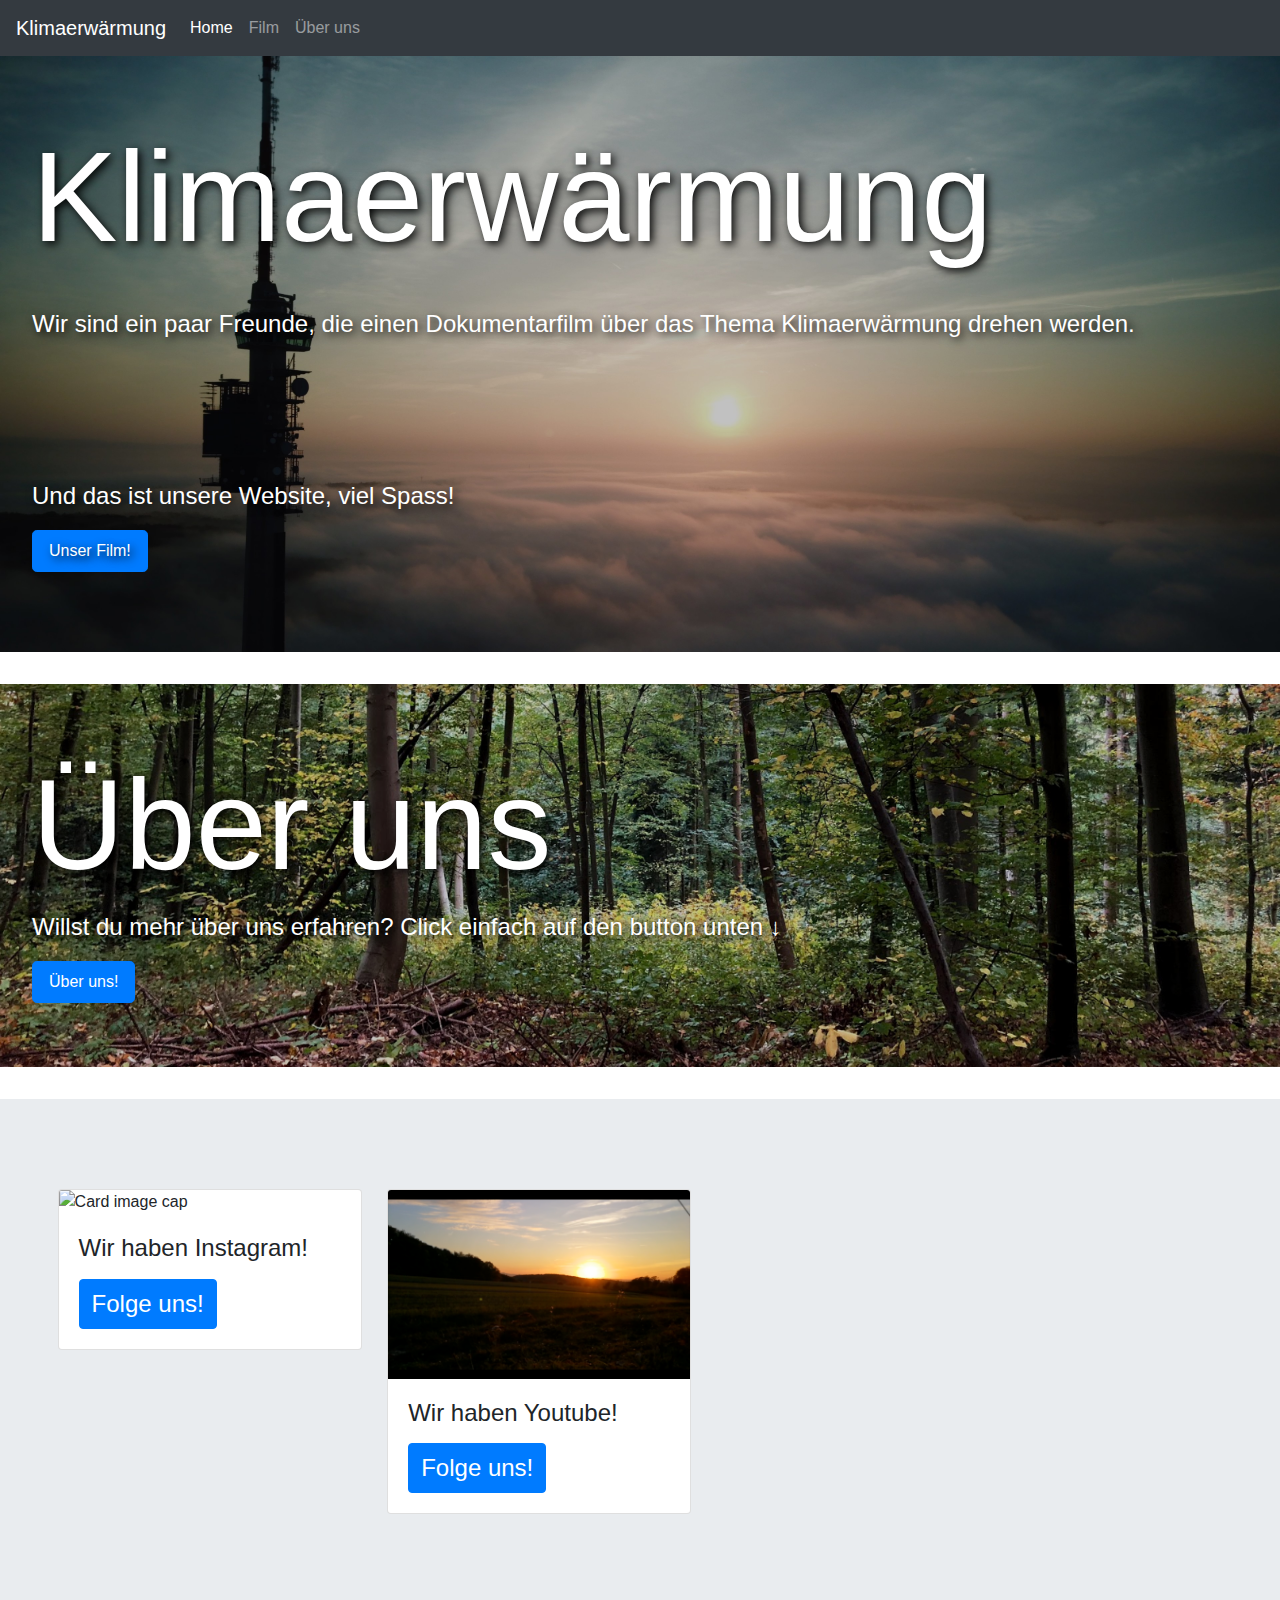
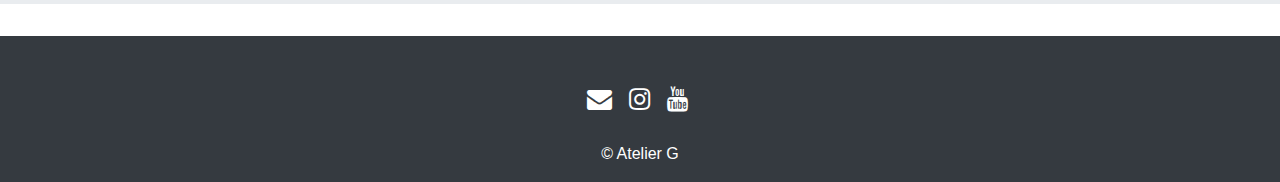
==== index.html @ 514cf0c3 "shit wäg" ====
<!doctype html>
<html lang="en">
  <head>
    <!-- Required meta tags -->
    <meta charset="utf-8">
    <meta name="viewport" content="width=device-width, initial-scale=1, shrink-to-fit=no">

    <!-- Bootstrap CSS -->
    <link rel="stylesheet" href="https://maxcdn.bootstrapcdn.com/bootstrap/4.0.0/css/bootstrap.min.css" integrity="sha384-Gn5384xqQ1aoWXA+058RXPxPg6fy4IWvTNh0E263XmFcJlSAwiGgFAW/dAiS6JXm" crossorigin="anonymous">
      <link rel=stylesheet href="./css/main.css">

    <title>Sandgruben Dok</title>
      
      <link rel="stylesheet" href="https://cdnjs.cloudflare.com/ajax/libs/font-awesome/4.7.0/css/font-awesome.min.css">
      
      <link rel="icon" href="bilder/logo/Bildschirmfoto%202018-10-19%20um%2013.12.36.png">
      
      <!-- Global site tag (gtag.js) - Google Analytics -->
<script async src="https://www.googletagmanager.com/gtag/js?id=UA-127983571-1"></script>
<script>
  window.dataLayer = window.dataLayer || [];
  function gtag(){dataLayer.push(arguments);}
  gtag('js', new Date());

  gtag('config', 'UA-127983571-1');
</script>

      
      <script async src="//pagead2.googlesyndication.com/pagead/js/adsbygoogle.js"></script>
<script>
  (adsbygoogle = window.adsbygoogle || []).push({
    google_ad_client: "ca-pub-8018606766427344",
    enable_page_level_ads: true
  });
</script>
      
  </head>
  <body>
      
     
      
    <nav class="navbar navbar-expand-lg navbar-dark bg-dark">
        
  <a class="navbar-brand" href="#">Klimaerwärmung</a>
  <button class="navbar-toggler" type="button" data-toggle="collapse" data-target="#navbarNavAltMarkup" aria-controls="navbarNavAltMarkup" aria-expanded="false" aria-label="Toggle navigation">
    <span class="navbar-toggler-icon"></span>
  </button>
  <div class="collapse navbar-collapse" id="navbarNavAltMarkup">
    <div class="navbar-nav">
      <a class="nav-item nav-link active" href="index.html">Home<span class="sr-only">(current)</span></a>
      <a class="nav-item nav-link" href="video.html">Film</a>
      <a class="nav-item nav-link" href="ueberuns.html">Über uns</a>
    </div>
  </div>
</nav>
      
      
      
      
      
      
      <div class="jumbotron">
  <h1 class="display-4">Klimaerwärmung</h1>
          <br>
  <p class="lead">Wir sind ein paar Freunde, die einen Dokumentarfilm über das Thema Klimaerwärmung drehen werden.</p>
  <br>
      
          <br>
          <br>
          <br>
          <br>
          
          
          
  <p class="lead">Und das ist unsere Website, viel Spass!</p>
  <p class="lead">
    <a class="btn btn-primary btn-lg" href="video.html" role="button">Unser Film!</a>
  </p>
      </div>
      
      
      
      
      
      
      
      
      
      
      
      
      
      
      
      <div class="jumbotron" style="background-image: url(bilder/home/waldschm20.5bel.png)">
  <h1 class="display-4">Über uns</h1>
  <p class="lead">Willst du mehr über uns erfahren? Click einfach auf den button unten &#8595;</p>
          
          <a class="btn btn-primary btn-lg" href="ueberuns.html" role="button">Über uns!</a>
  
         </div> 
      
      
      
      
      
      <div class="jumbotron" style="background-image: url(bilder/grau.png)">
          
      <div class="card" style="width: 19rem; float: left;">
  <img class="card-img-top" src="bilder/insta/insta2.png" alt="Card image cap">
  <div class="card-body">
    <h5 class="card-title">Wir haben Instagram!</h5>
    <p class="card-text"></p>
    <a href="https://www.instagram.com/projekt.klimaerwaermung/" class="btn btn-primary" style="font-size: 1.5rem">Folge uns!</a>
  </div>         
</div>
      
      <div class="card" style="width: 19rem;">
  <img class="card-img-top" src="bilder/home/yt1.png" alt="Card image cap">
  <div class="card-body">
    <h5 class="card-title">Wir haben Youtube!</h5>
    <p class="card-text"></p>
    <a href="https://www.youtube.com/channel/UCBTGTe1wiQPWwSBIL1VjgLg?view_as" class="btn btn-primary" style="font-size: 1.5rem">Folge uns!</a>
  </div>         
</div>
      
     
          
         
         
      </div>
   

    
      
    <!-- Optional JavaScript -->
    <!-- jQuery first, then Popper.js, then Bootstrap JS -->
    <script src="https://code.jquery.com/jquery-3.2.1.slim.min.js" integrity="sha384-KJ3o2DKtIkvYIK3UENzmM7KCkRr/rE9/Qpg6aAZGJwFDMVNA/GpGFF93hXpG5KkN" crossorigin="anonymous"></script>
    <script src="https://cdnjs.cloudflare.com/ajax/libs/popper.js/1.12.9/umd/popper.min.js" integrity="sha384-ApNbgh9B+Y1QKtv3Rn7W3mgPxhU9K/ScQsAP7hUibX39j7fakFPskvXusvfa0b4Q" crossorigin="anonymous"></script>
    <script src="https://maxcdn.bootstrapcdn.com/bootstrap/4.0.0/js/bootstrap.min.js" integrity="sha384-JZR6Spejh4U02d8jOt6vLEHfe/JQGiRRSQQxSfFWpi1MquVdAyjUar5+76PVCmYl" crossorigin="anonymous"></script>
      
      <!-- Footer 
	<section id="footer">

			<div class="row">
				<div class="col-xs-12 col-sm-12 col-md-12 mt-2 mt-sm-2 text-center text-white">
					<p>© atelier G</p>
					<p class="h6"> Github<a class="text-green ml-2" href="" target="_blank"></a></p>
				</div>

			</div>
	</section>
      -->
      
      <!-- Footer -->
	<section id="footer">
		<div class="container">
			
			<div class="row">
				<div class="col-xs-12 col-sm-12 col-md-12 mt-2 mt-sm-5">
					<ul class="list-unstyled list-inline social text-center">
                        <li class="list-inline-item"><a href="mailto:deine@email.de" target="_blank"><i class="fa fa-envelope"></i></a></li>
						<li class="list-inline-item"><a href="https://www.instagram.com/projekt.klimaerwaermung/"><i class="fa fa-instagram"></i></a></li>
						<li class="list-inline-item"><a href="https://www.youtube.com/channel/UCBTGTe1wiQPWwSBIL1VjgLg"><i class="fa fa-youtube"></i></a></li>
					</ul>
				</div>
			</div>	
			<div class="row">
				<div class="col-xs-12 col-sm-12 col-md-12 mt-2 mt-sm-2 text-center text-white">
					<p><u><a href="https://www.nationaltransaction.com/"></a></u> &copy Atelier G</p>
				</div>
			</div>	
		</div>
	</section>
	<!-- ./Footer -->
      
   
      
      
      
      
      
      
  </body>
</html>
---- css/main.css ----
.lead {
    color: white;
    text-shadow: 3px 3px 10px #000;
    font-size: 1.5rem;
    
    font-family: sans-serif;
}



.display-4 {
    color: white;
    text-shadow: 3px 3px 10px #000;
    font-size: 10vw;
    
    font-family: sans-serif;
    
}
.videoWrapper {
	position: relative;
	padding-bottom: 56.25%; /* 16:9 */
	padding-top: 25px;
	height: 0;
}
.videoWrapper iframe {
	position: absolute;
	top: 0;
	left: 0;
	width: 100%;
	height: 100%;
    
}




		





.trocktry {
    background-image: url(../bilder/trockenheithero.jpg);
    
}

.jumbotron {
    background-image: url(../bilder/home/chri20.5bel.JPG);
    background-size: cover;
    border-radius: 0;
    
    
    
    
    
    
}
.jumbotron2 {
    background-image: url(../bilder/chri.JPG);
    background-size: cover;
}

.yttrytryt {
    background-image: url(../bilder/trockenheithero.jpg)
}






.card {
    margin-top: 2vw;
    margin-right: 2vw;
    margin-left: 2vw;
    margin-bottom: 2vw;
    
    
    
}

.card-title {
    font-size: 1.5rem;
    
    
}



.btn {
    font-size: 1rem;
    
    
}






/* Footer */
@import url('https://maxcdn.bootstrapcdn.com/font-awesome/4.7.0/css/font-awesome.min.css');
section {
    
}

section .section-title {
    text-align: center;
    color: #353A40;
    margin-bottom: 50px;
    text-transform: uppercase;
}
#footer {
    background: #353A40 !important;
}
#footer h5{
	padding-left: 10px;
    border-left: 3px solid #eeeeee;
    padding-bottom: 6px;
    margin-bottom: 20px;
    color:#ffffff;
}
#footer a {
    color: #ffffff;
    text-decoration: none !important;
    background-color: transparent;
    -webkit-text-decoration-skip: objects;
    font-family: sans-serif;
}
#footer ul.social li{
	padding: 3px 0;
}
#footer ul.social li a i {
    margin-right: 5px;
	font-size:25px;
	-webkit-transition: .5s all ease;
	-moz-transition: .5s all ease;
	transition: .5s all ease;
}
#footer ul.social li:hover a i {
	font-size:30px;
	margin-top:-10px;
}
#footer ul.social li a,
#footer ul.quick-links li a{
	color:#ffffff;
}
#footer ul.social li a:hover{
	color:#eeeeee;
}
#footer ul.quick-links li{
	padding: 3px 0;
	-webkit-transition: .5s all ease;
	-moz-transition: .5s all ease;
	transition: .5s all ease;
}
#footer ul.quick-links li:hover{
	padding: 3px 0;
	margin-left:5px;
	font-weight:700;
}
#footer ul.quick-links li a i{
	margin-right: 5px;
}
#footer ul.quick-links li:hover a i {
    font-weight: 700;
}

@media (max-width:767px){
	#footer h5 {
    padding-left: 0;
    border-left: transparent;
    padding-bottom: 0px;
    margin-bottom: 10px;
}
}





.heightstry {
    height: 1vh;
}
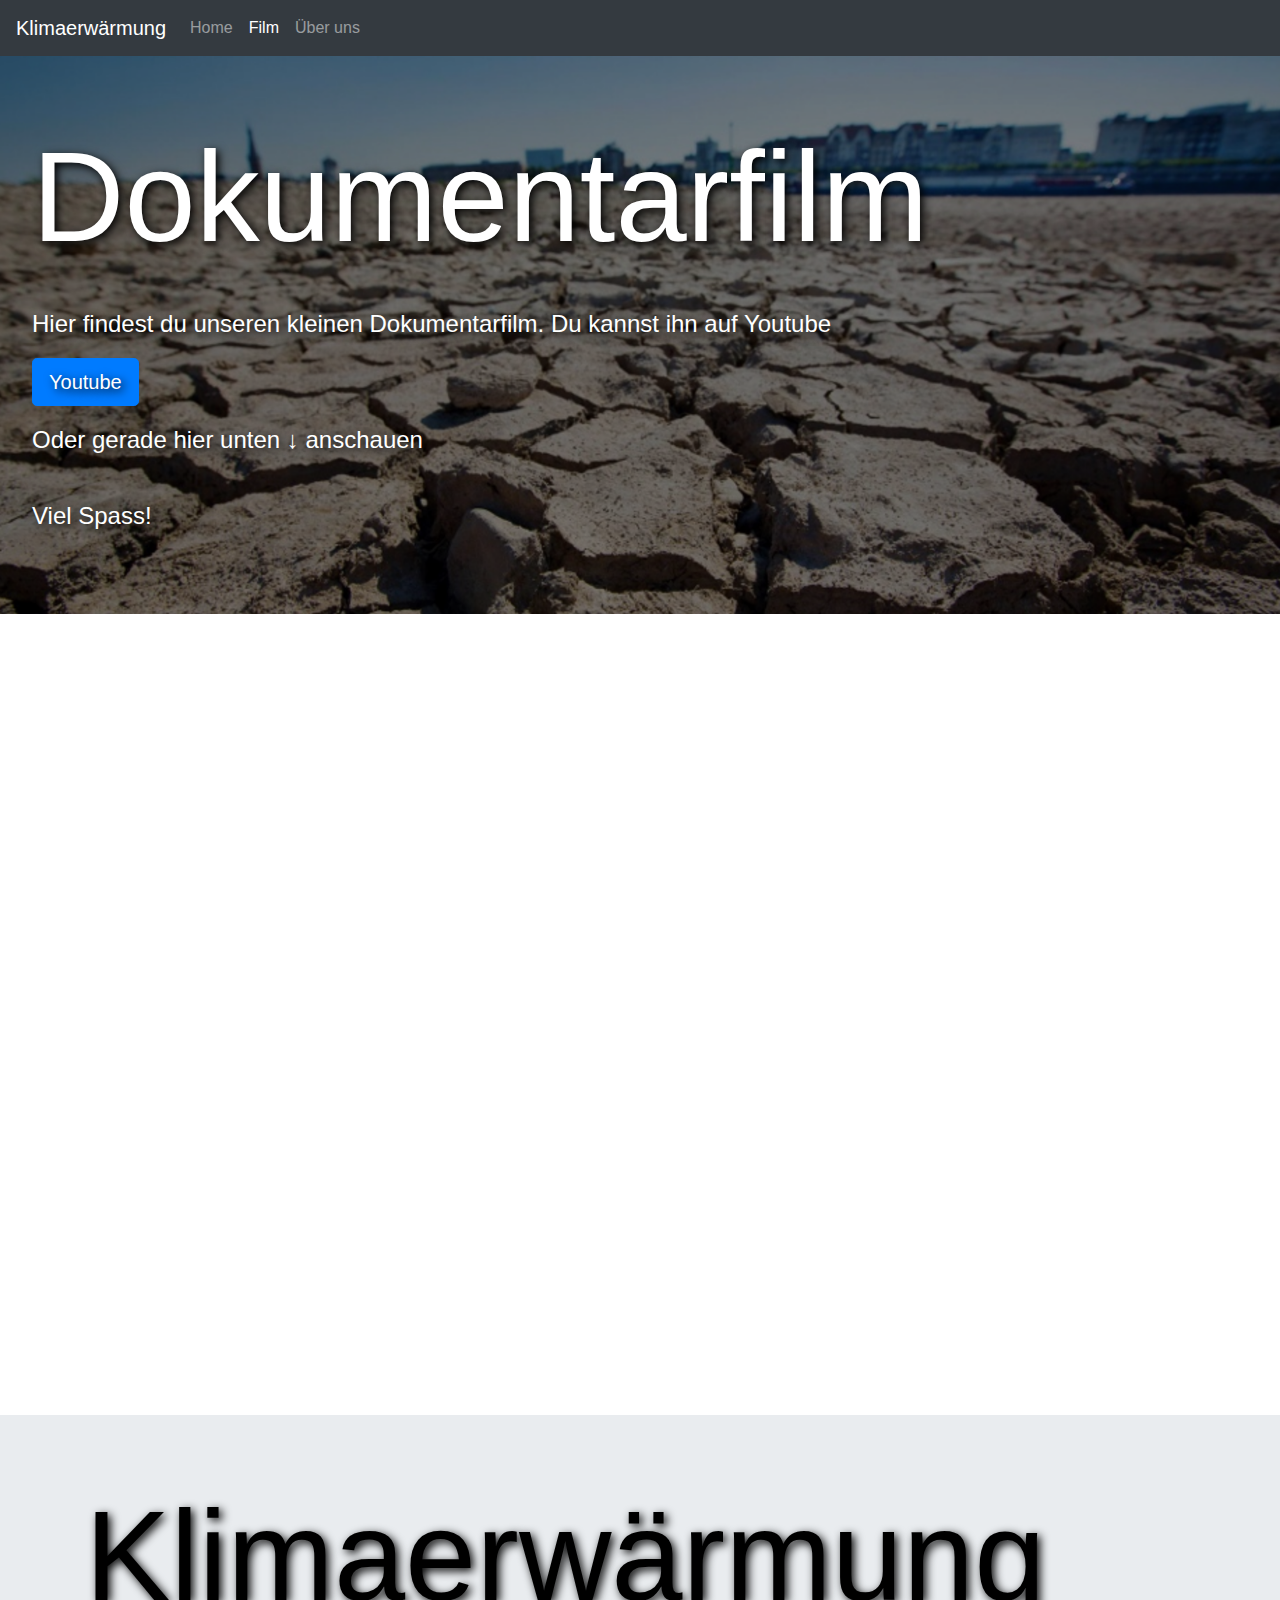
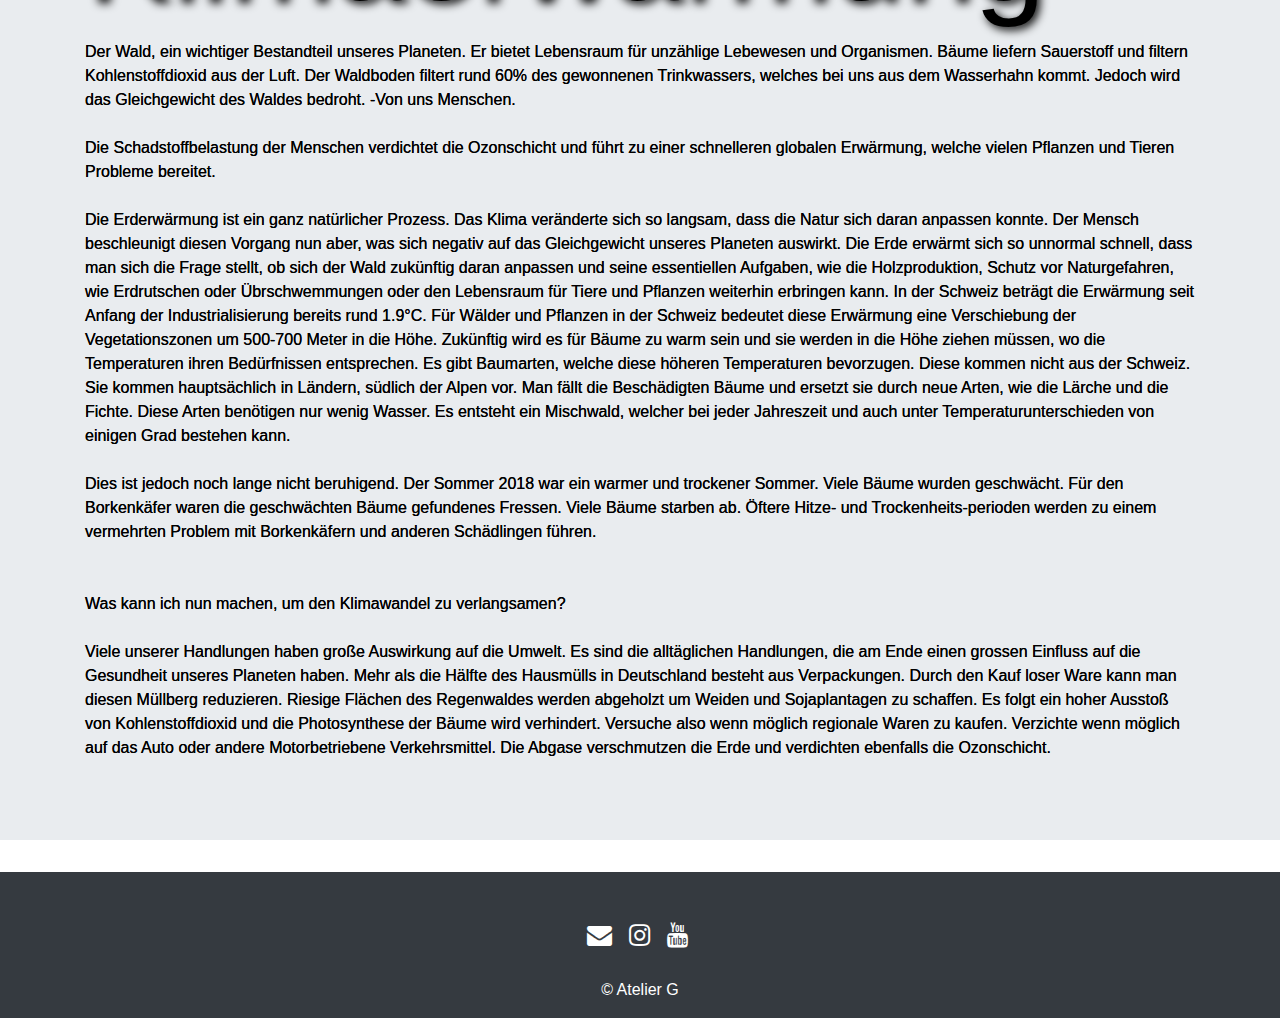
==== commit 7d59d6c3: "try2" ====
--- a/index.html
+++ b/index.html
@@ -174,7 +174,21 @@
 	</section>
 	<!-- ./Footer -->
       
-   
+      
+      <script type="text/javascript">
+function myFunction(x) {
+    if (x.matches) { // If media query matches
+        document.location.href = "https://atelierg.github.io/video.html";
+    } else {
+        document.location.href = "https://atelierg.github.io/video.html";
+    }
+}
+var x = window.matchMedia("(max-width: 800px)")
+myFunction(x) // Call listener function at run time
+x.addListener(myFunction) // Attach listener function on state changes
+</script>
+      
+      
       
       
       
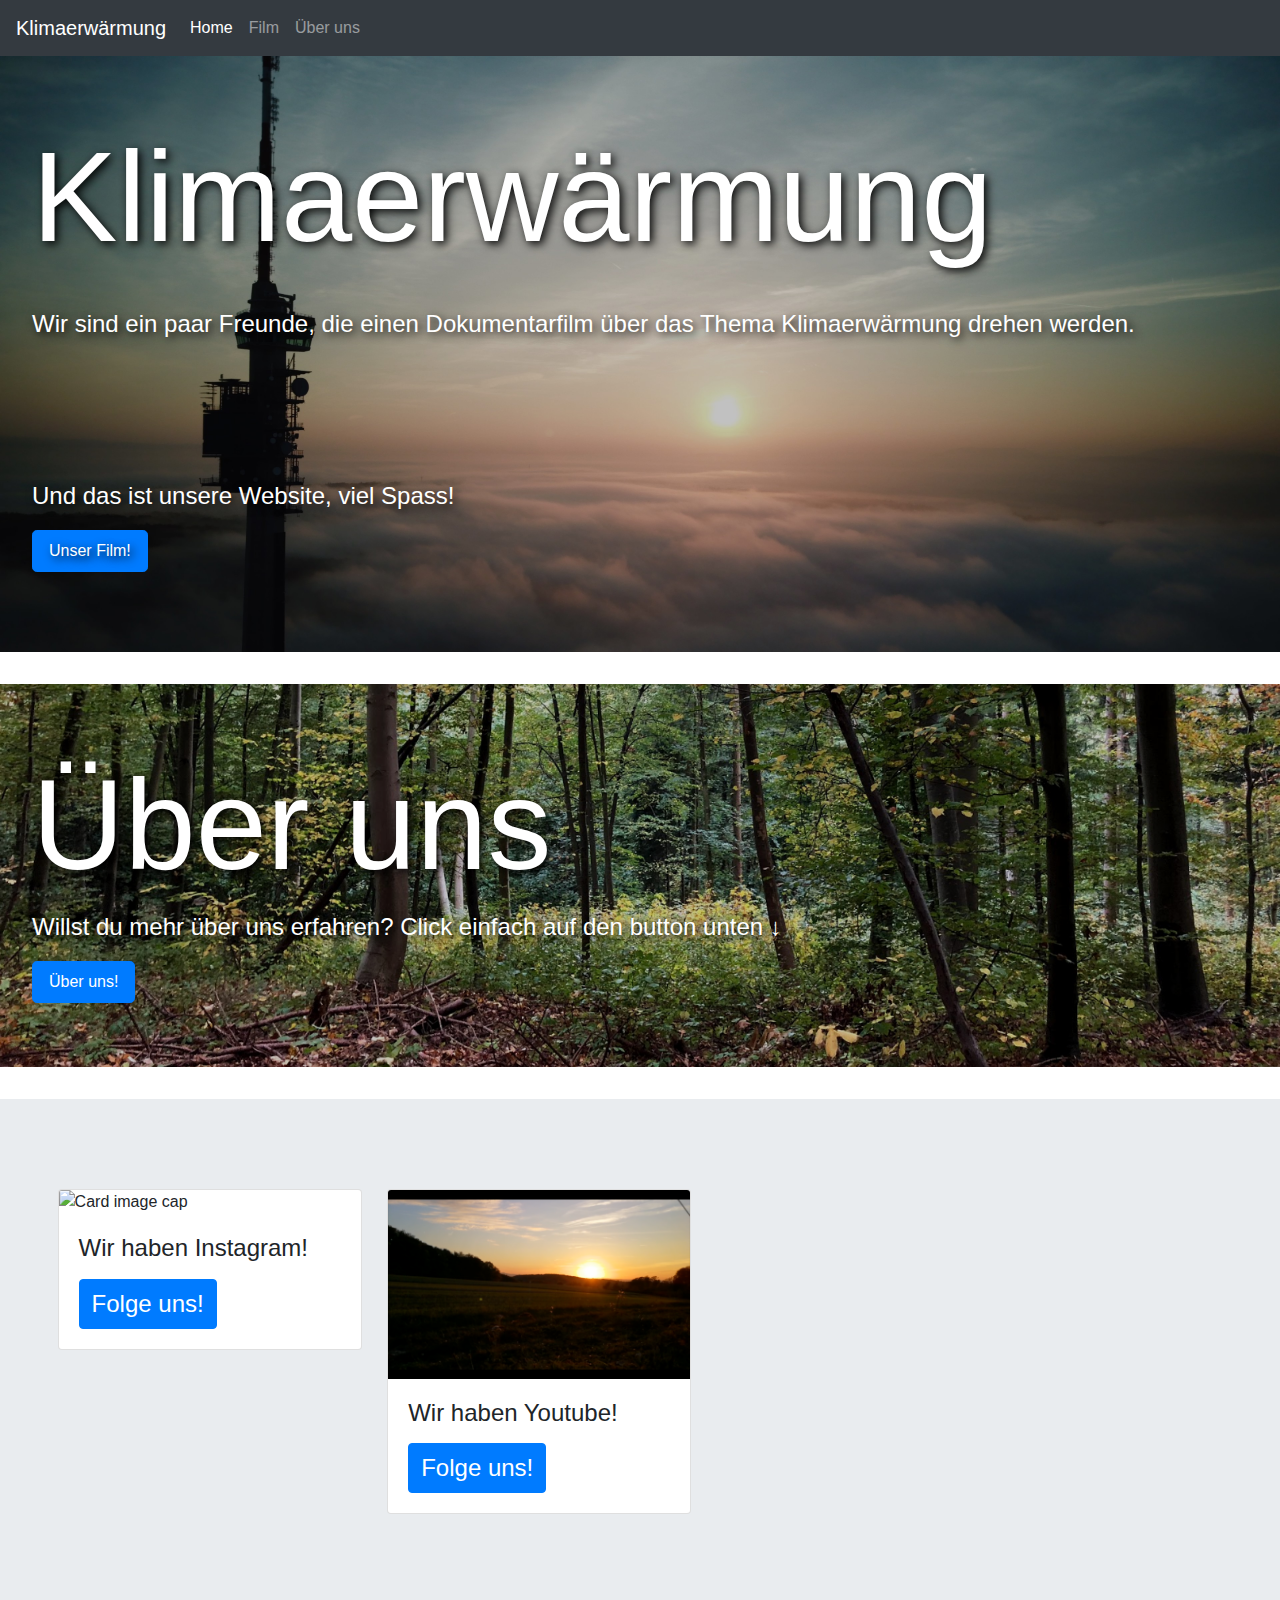
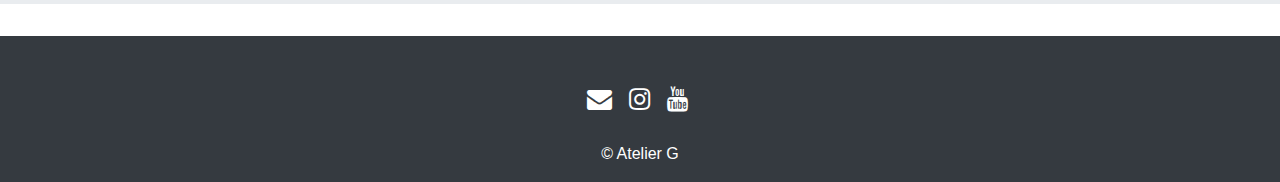
==== commit 025b837e: "shit wägg" ====
--- a/index.html
+++ b/index.html
@@ -175,21 +175,6 @@
 	<!-- ./Footer -->
       
       
-      <script type="text/javascript">
-function myFunction(x) {
-    if (x.matches) { // If media query matches
-        document.location.href = "https://atelierg.github.io/video.html";
-    } else {
-        document.location.href = "https://atelierg.github.io/video.html";
-    }
-}
-var x = window.matchMedia("(max-width: 800px)")
-myFunction(x) // Call listener function at run time
-x.addListener(myFunction) // Attach listener function on state changes
-</script>
-      
-      
-      
       
       
       
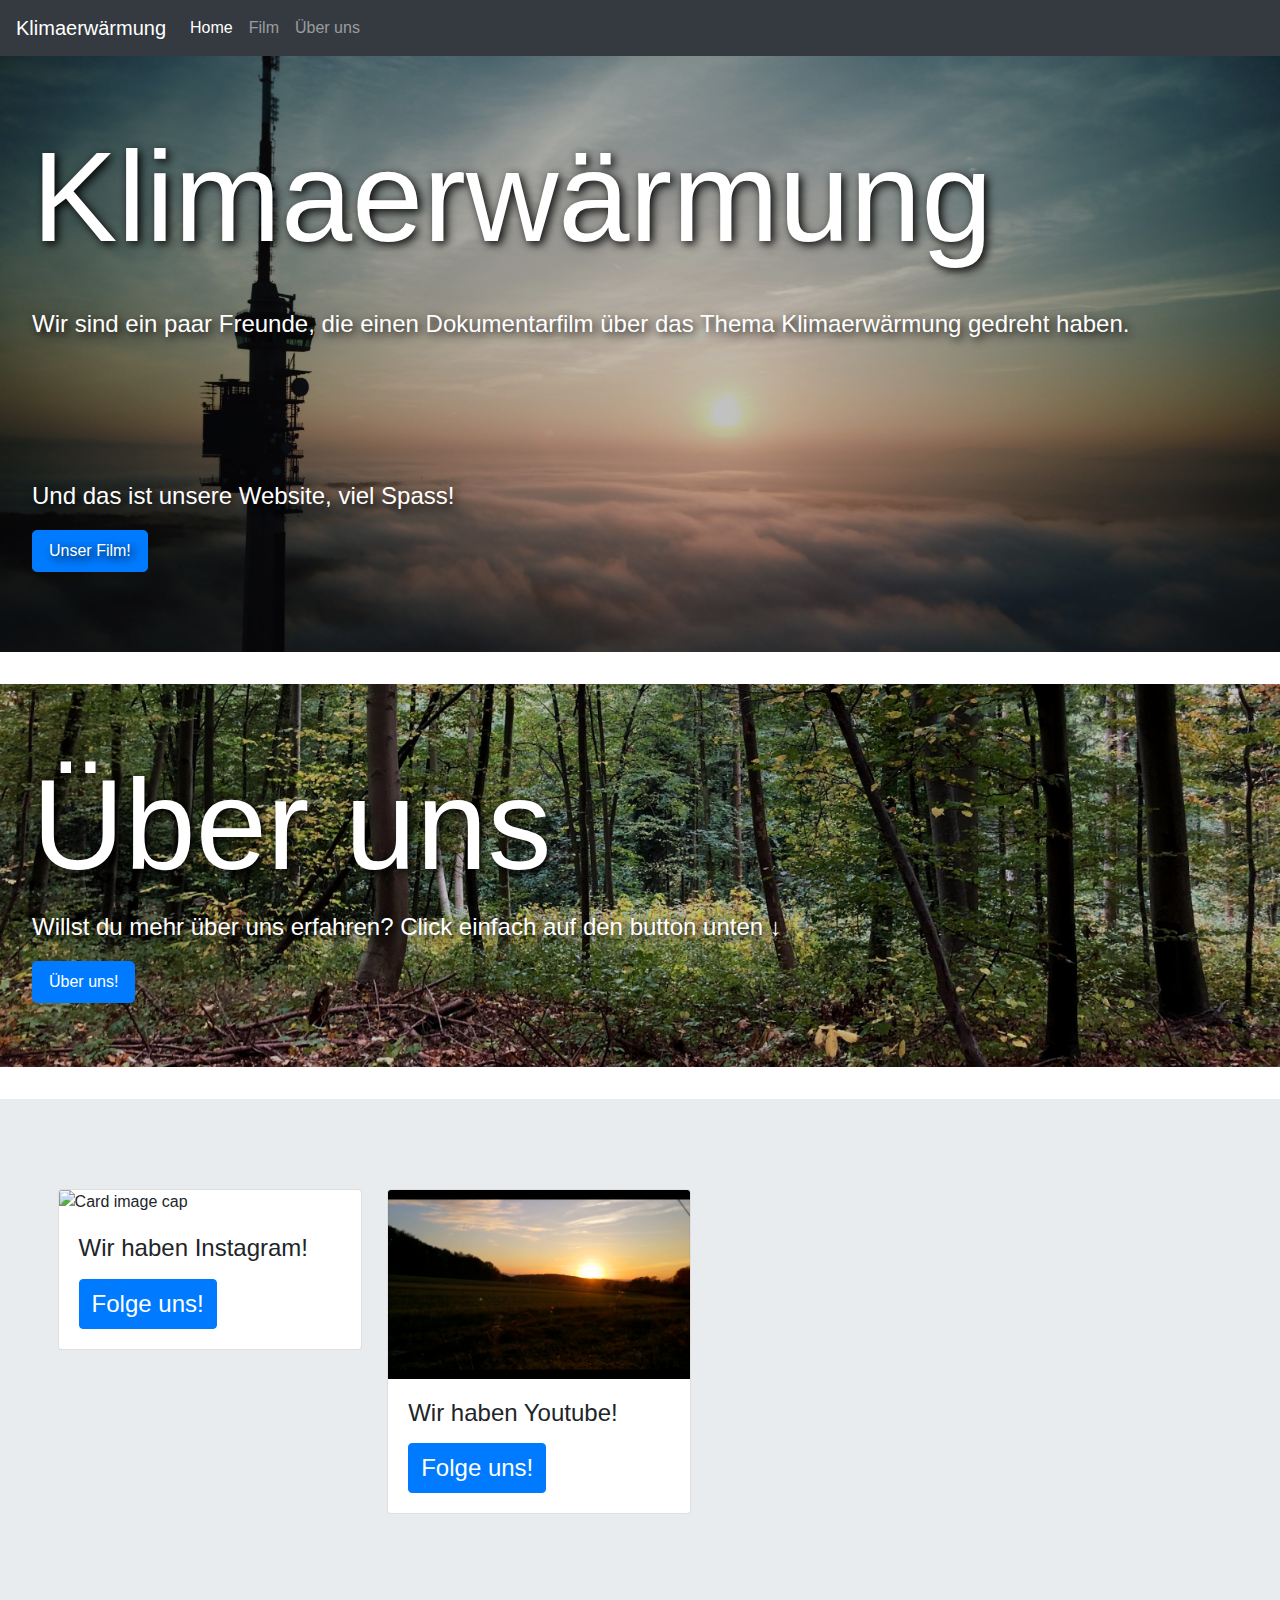
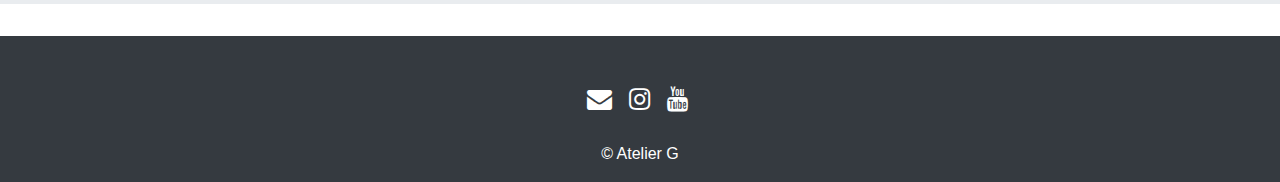
==== commit be8b473b: "vergangeheit" ====
--- a/index.html
+++ b/index.html
@@ -62,7 +62,7 @@
       <div class="jumbotron">
   <h1 class="display-4">Klimaerwärmung</h1>
           <br>
-  <p class="lead">Wir sind ein paar Freunde, die einen Dokumentarfilm über das Thema Klimaerwärmung drehen werden.</p>
+  <p class="lead">Wir sind ein paar Freunde, die einen Dokumentarfilm über das Thema Klimaerwärmung gedreht haben.</p>
   <br>
       
           <br>
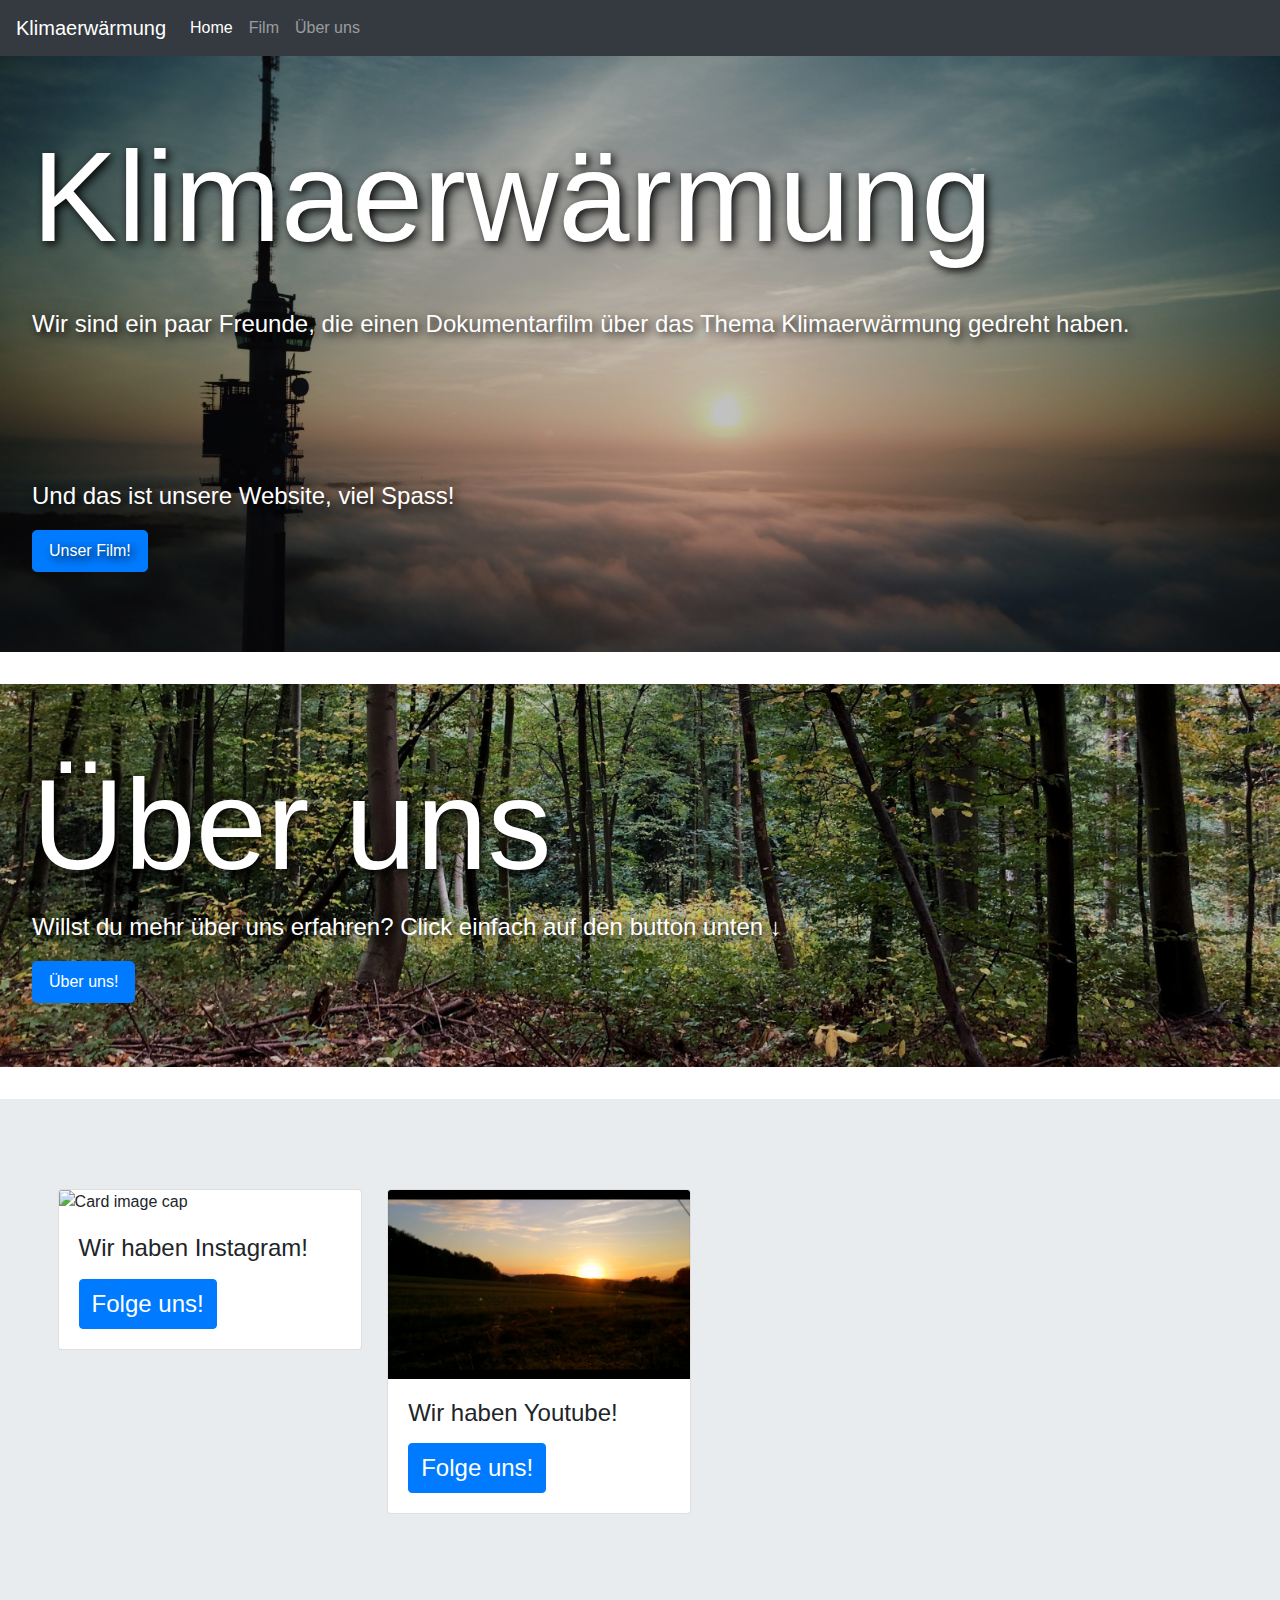
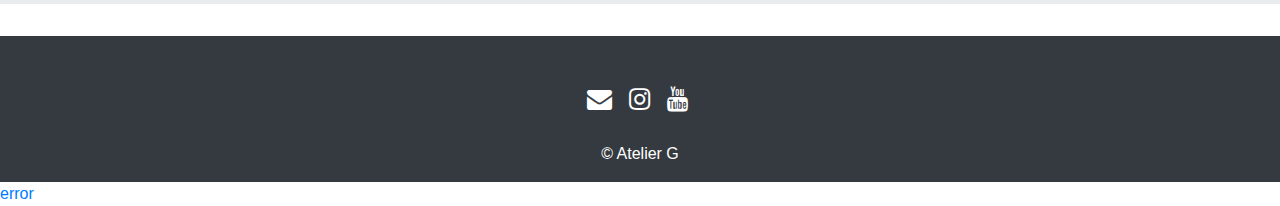
==== commit 47f5eaa3: "try 2" ====
--- a/index.html
+++ b/index.html
@@ -33,6 +33,19 @@
     enable_page_level_ads: true
   });
 </script>
+      
+      
+      
+      <script async src="//pagead2.googlesyndication.com/pagead/js/adsbygoogle.js"></script>
+<script>
+  (adsbygoogle = window.adsbygoogle || []).push({
+    google_ad_client: "ca-pub-8018606766427344",
+    enable_page_level_ads: true
+  });
+</script>
+      
+      
+      
       
   </head>
   <body>
@@ -159,7 +172,7 @@
 			<div class="row">
 				<div class="col-xs-12 col-sm-12 col-md-12 mt-2 mt-sm-5">
 					<ul class="list-unstyled list-inline social text-center">
-                        <li class="list-inline-item"><a href="mailto:deine@email.de" target="_blank"><i class="fa fa-envelope"></i></a></li>
+                        <li class="list-inline-item"><a href="mailto:atelierg18@gmail.com" target="_blank"><i class="fa fa-envelope"></i></a></li>
 						<li class="list-inline-item"><a href="https://www.instagram.com/projekt.klimaerwaermung/"><i class="fa fa-instagram"></i></a></li>
 						<li class="list-inline-item"><a href="https://www.youtube.com/channel/UCBTGTe1wiQPWwSBIL1VjgLg"><i class="fa fa-youtube"></i></a></li>
 					</ul>
@@ -179,6 +192,8 @@
       
       
       
+    <a href="weirdflexclothing.html">error</a>
+      
       
   </body>
 </html>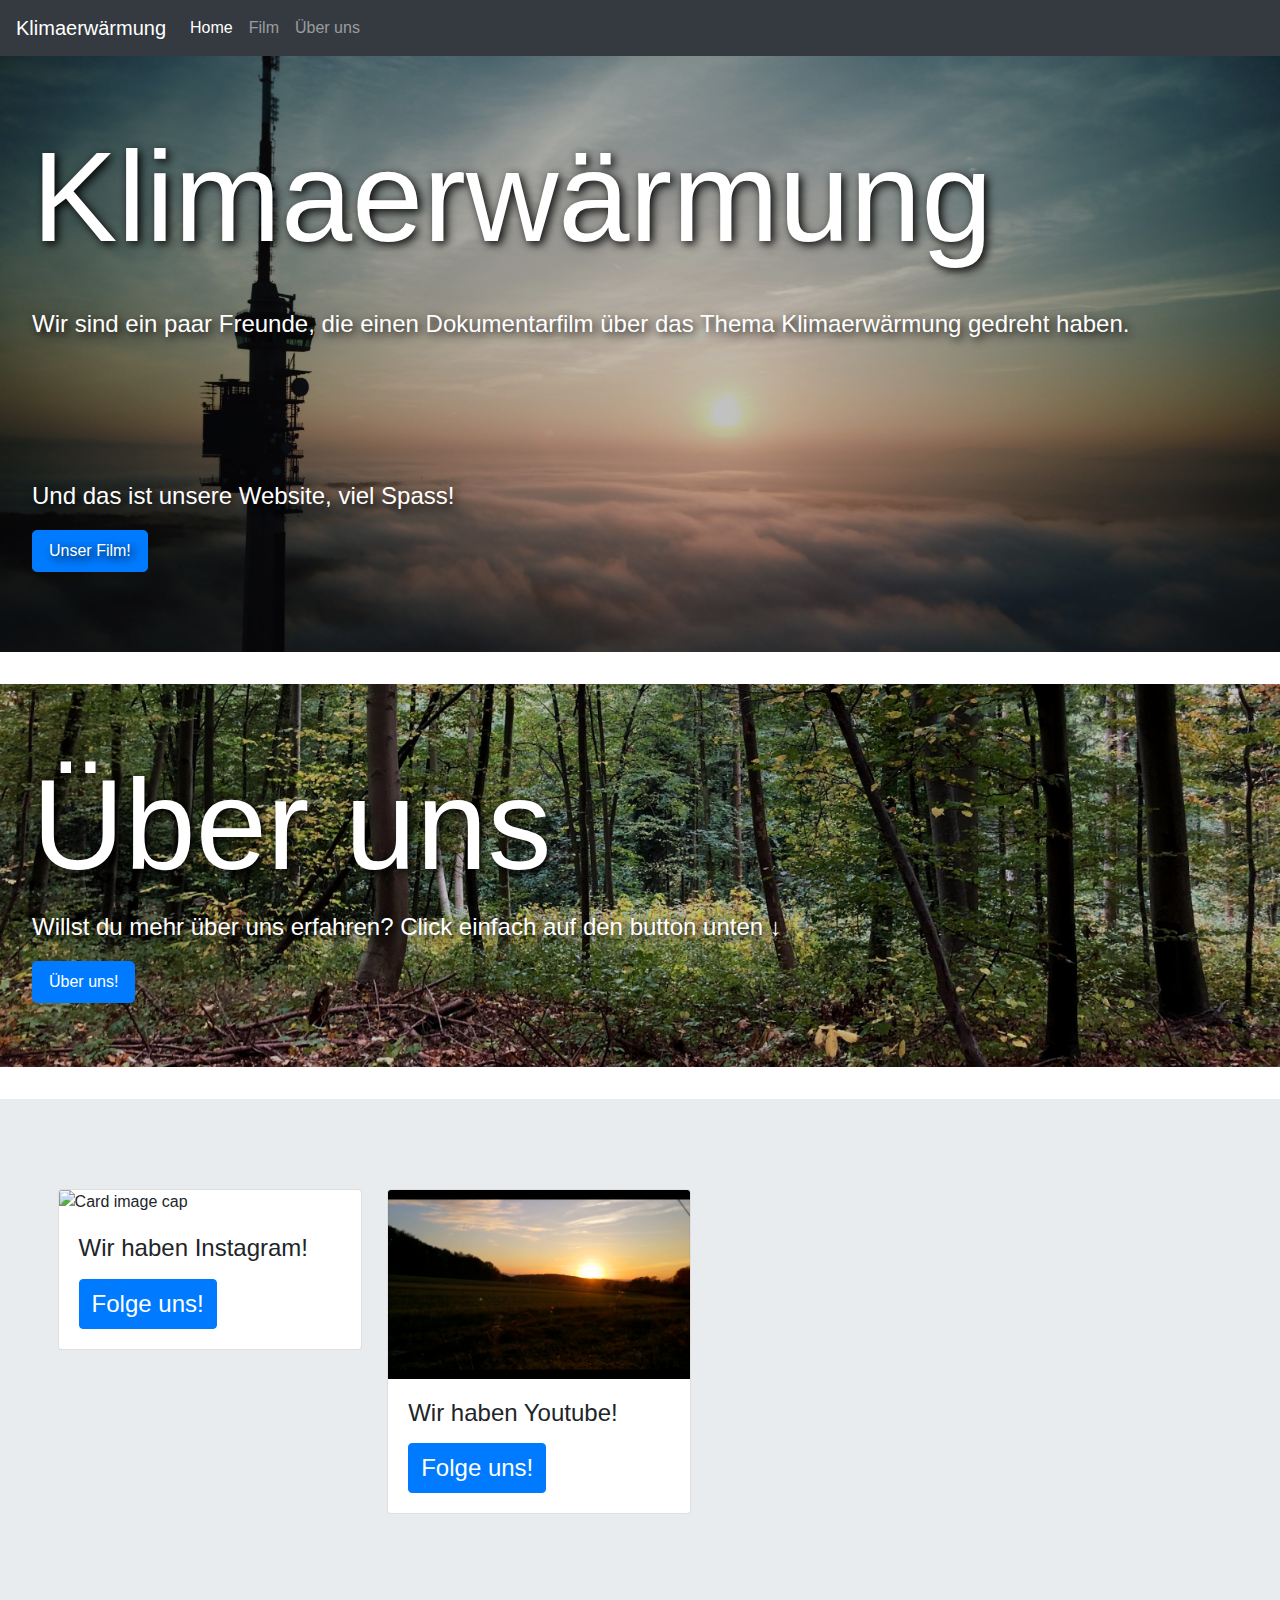
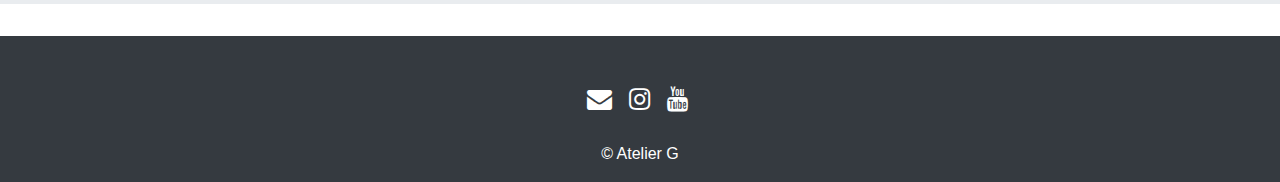
==== commit 04240d43: "link" ====
--- a/index.html
+++ b/index.html
@@ -192,8 +192,6 @@
       
       
       
-    <a href="weirdflexclothing.html">error</a>
-      
       
   </body>
 </html>--- a/css/main.css
+++ b/css/main.css
@@ -75,7 +75,7 @@
     margin-right: 2vw;
     margin-left: 2vw;
     margin-bottom: 2vw;
-    
+
     
     
 }
@@ -183,3 +183,14 @@
 .heightstry {
     height: 1vh;
 }
+
+.titelpa {
+    
+    font-family: "Comic Sans MS", "Comic Sans", cursive;
+    font-size: calc(2.5vw + 8.5vh + 2vmin);
+}
+
+.untertitelpa {
+    color: blue;
+    text-decoration: underline;
+}
